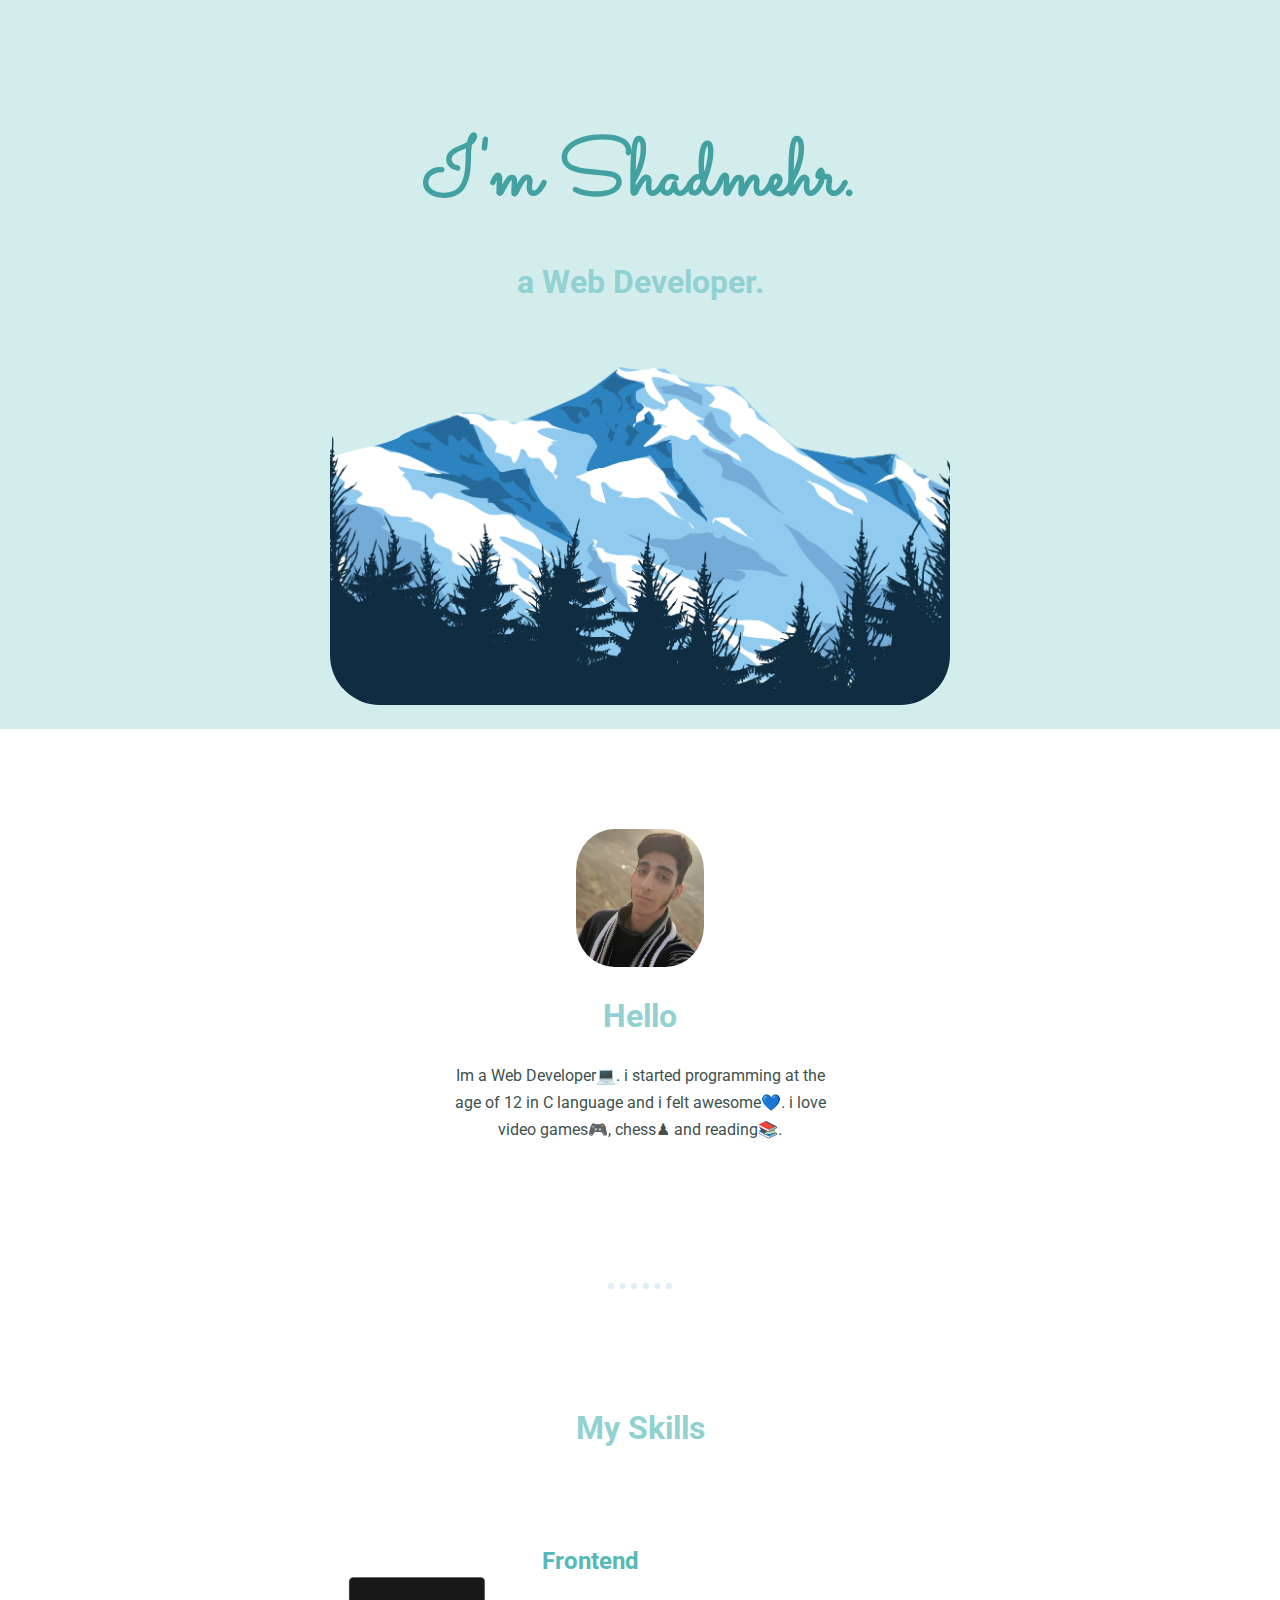
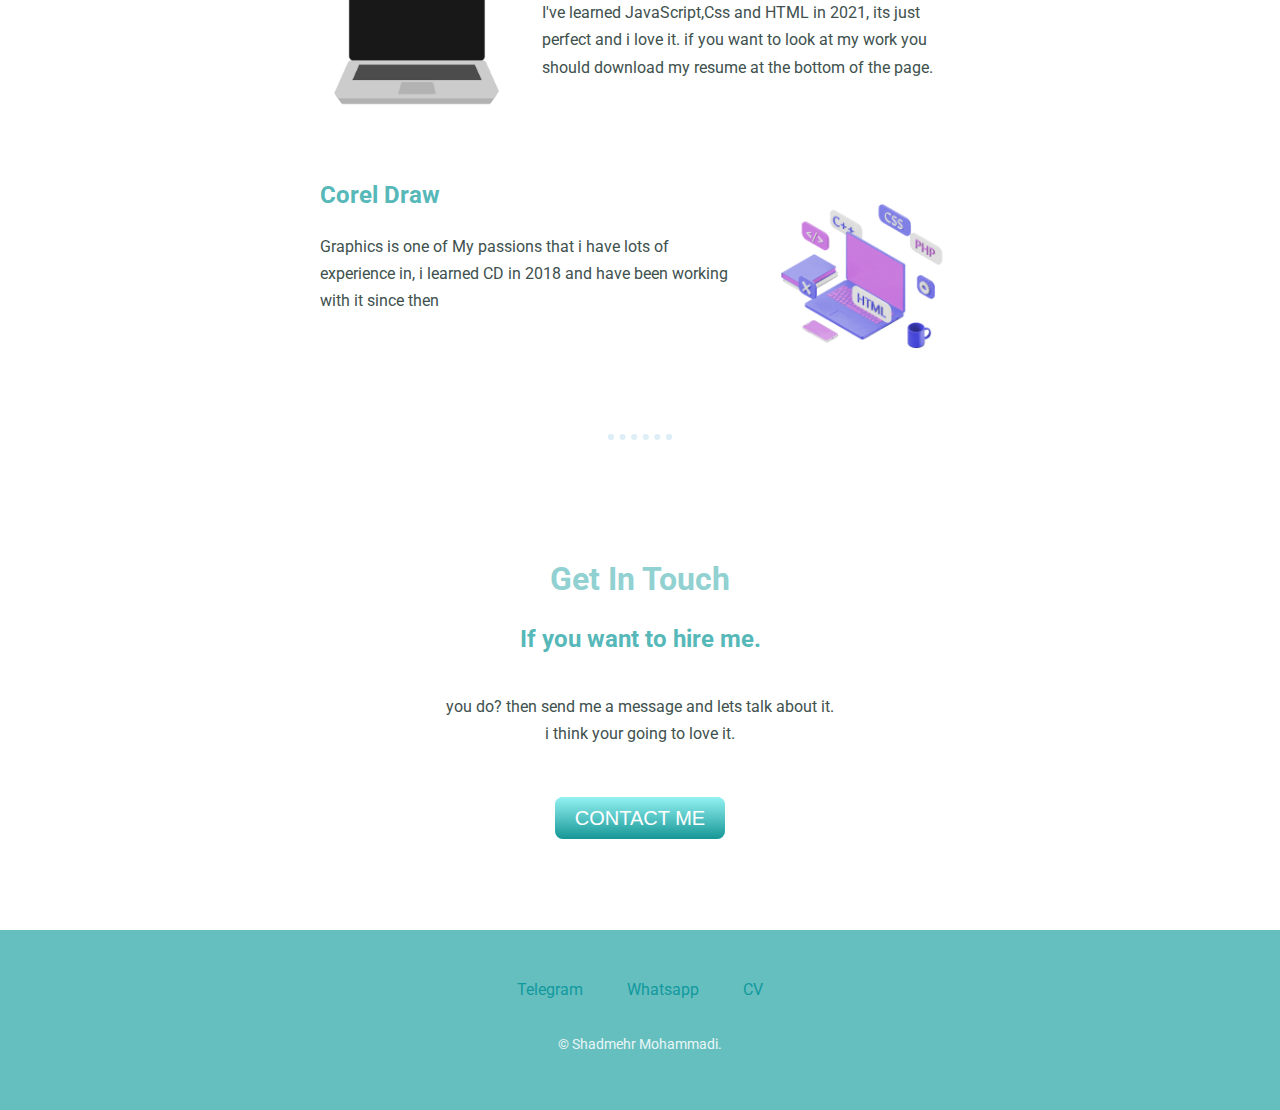
==== index.html @ 969bfa62 "changed the file name" ====
<!DOCTYPE html>
<html>

<head>
    <meta charset="UTF-8" />
    <link rel="stylesheet" href="CSS.css">
    <link rel="icon" href="favicon-blue.png">
    <link rel="preconnect" href="https://fonts.googleapis.com">
    <link rel="preconnect" href="https://fonts.gstatic.com" crossorigin>
    <link href="https://fonts.googleapis.com/css2?family=Roboto:wght@400;700&family=Sacramento&display=swap" rel="stylesheet">

    <title>Shadmehr M</title>
</head>

<body>

    <div class="upper-container">

        <h1>I'm Shadmehr.</h1>
        <h2>a Web Developer.</h2>
        <img class="mountain-png" src="ad.png" alt="mountain-png">
    </div>

    <div class="middle-container">
        <div class="profile">
            <img class="sqr" src="selfi2.png" alt="selfi profile">
            <h2>Hello</h2>
            <p class="intro">Im a Web Developer💻. i started programming at the age of 12 in C language and i felt awesome💙. i love video games🎮, chess♟ and reading📚.</p>
        </div>
        <hr>
        <div class="skills">
            <h2>My Skills</h2>
            <div class="skill-row">
                <img class="skill-pic1" src="giphy.webp" alt="skill-pic">
                <h3>Frontend</h3>
                <p class="skill-p1">I've learned JavaScript,Css and HTML in 2021, its just perfect and i love it. if you want to look at my work you should download my resume at the bottom of the page.</p>
            </div>
            <div class="skill-row">
                <img class="skill-pic2" src="giphy_s.gif" alt="skill-pic">
                <h3>Corel Draw</h3>
                <p class="skill-p2">Graphics is one of My passions that i have lots of experience in, i learned CD in 2018 and have been working with it since then</p>
            </div>
        </div>
        <hr>
        <div class="contact-me">
            <h2>Get In Touch</h2>
            <h3>If you want to hire me.</h3>
            <p class="contact-massage">you do? then send me a message and lets talk about it.<br>i think your going to love it.</p>
            <a class="btn" href="mailto:Shadmehr.m2002@Gmail.com">CONTACT ME</a>
        </div>
    </div>


    <div class="bottom-container">
        <a class="footer-link" href="https://t.me/ShadmehrM9013">Telegram</a>
        <a class="footer-link" href="https://wa.me/message/WJGTUYODOZBIM1">Whatsapp</a>
        <a class="footer-link" href="https://my.indeed.com/p/shadmehrm-q9w05di">CV</a>
        <p class="copyright">© Shadmehr Mohammadi.</p>
    </div>


</body>

</html>
---- CSS.css ----
body {
    color: #40514E !important;
    font-family: 'Roboto', sans-serif !important;
    text-align: center !important;
    margin: 0 auto 0 auto !important;
    padding: 0px !important;
}

.upper-container {
    margin: 0px;
    padding: 20px;
    background-color: #D3EDED;
}

.middle-container {
    margin: 100px 0px;
}

.bottom-container {
    background-color: #66BFBF;
    padding: 50px 0px 20px;
}

.sqr {
    width: 10%;
    height: 10%;
    border-radius: 30%;
}

.skill-pic1 {
    width: 30%;
    /* height: 30%;*/
    border-radius: 150px;
    float: left;
    margin-right: 30px;
}

.skill-pic2 {
    width: 30%;
    /*   height: 30%;*/
    border-radius: 150px;
    float: right;
    margin-left: 30px;
}

.mountain-png {
    width: 50%;
    height: 50%;
    border-radius: 50px;
    margin-top: 40px;
}

.skill-row {
    width: 50%;
    margin-top: 100px;
    margin-right: auto;
    margin-bottom: 100px;
    margin-left: auto;
    text-align: left;
}

h1 {
    font-family: Sacramento, cursive;
    color: #43A1A1;
    font-size: 500%;
    margin-top: 100px;
    margin-bottom: 0px;
}

h2 {
    color: #91D1D1;
    font-size: 200%;
}

h3 {
    color: #56B8B8;
    font-size: 150%;
}

hr {
    border: dotted #deeef7 6px;
    border-bottom: none;
    width: 4%;
    margin: 120px auto;
}

.intro {
    width: 30%;
    margin: auto;
    padding-bottom: 20px;
}

p {
    line-height: 1.7;
}

a {
    color: #11999E;
    font-family: 'Roboto', sans-serif;
    margin: 10px 20px;
    text-decoration: none;
}

a:hover {
    color: #EAF6F6;
}

.contact-massage {
    width: 40%;
    margin: 40px auto 60px;
}

.copyright {
    color: #EAF6F6;
    font-size: 85%;
    padding: 20px 0px;
}

.btn {
    background: #94f2f2;
    background-image: -webkit-linear-gradient(top, #94f2f2, #169696);
    background-image: -moz-linear-gradient(top, #94f2f2, #169696);
    background-image: -ms-linear-gradient(top, #94f2f2, #169696);
    background-image: -o-linear-gradient(top, #94f2f2, #169696);
    background-image: linear-gradient(to bottom, #94f2f2, #169696);
    -webkit-border-radius: 8px;
    -moz-border-radius: 8px;
    border-radius: 8pxpx;
    font-family: Arial;
    color: #ffffff;
    font-size: 20px;
    padding: 10px 20px 10px 20px;
    text-decoration: none;
}

.btn:hover {
    background: #66BFBF;
    text-decoration: none;
}
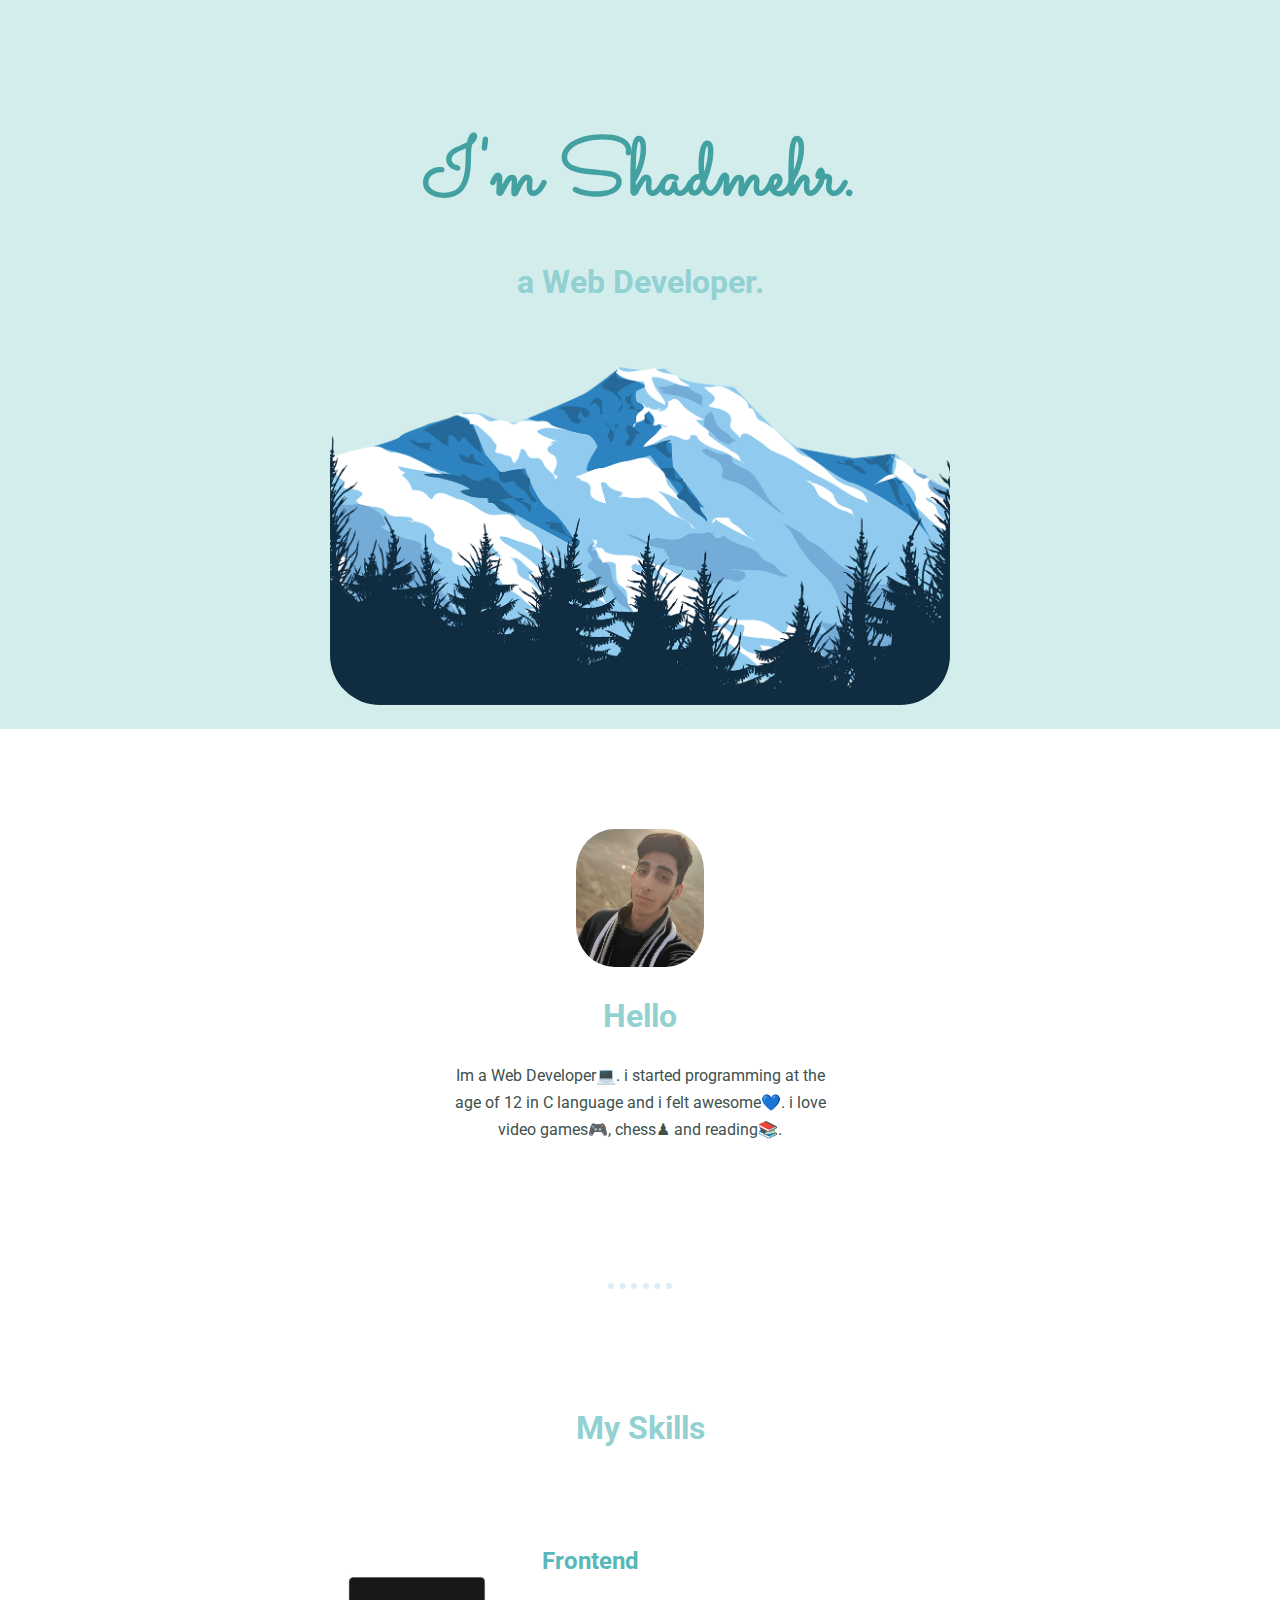
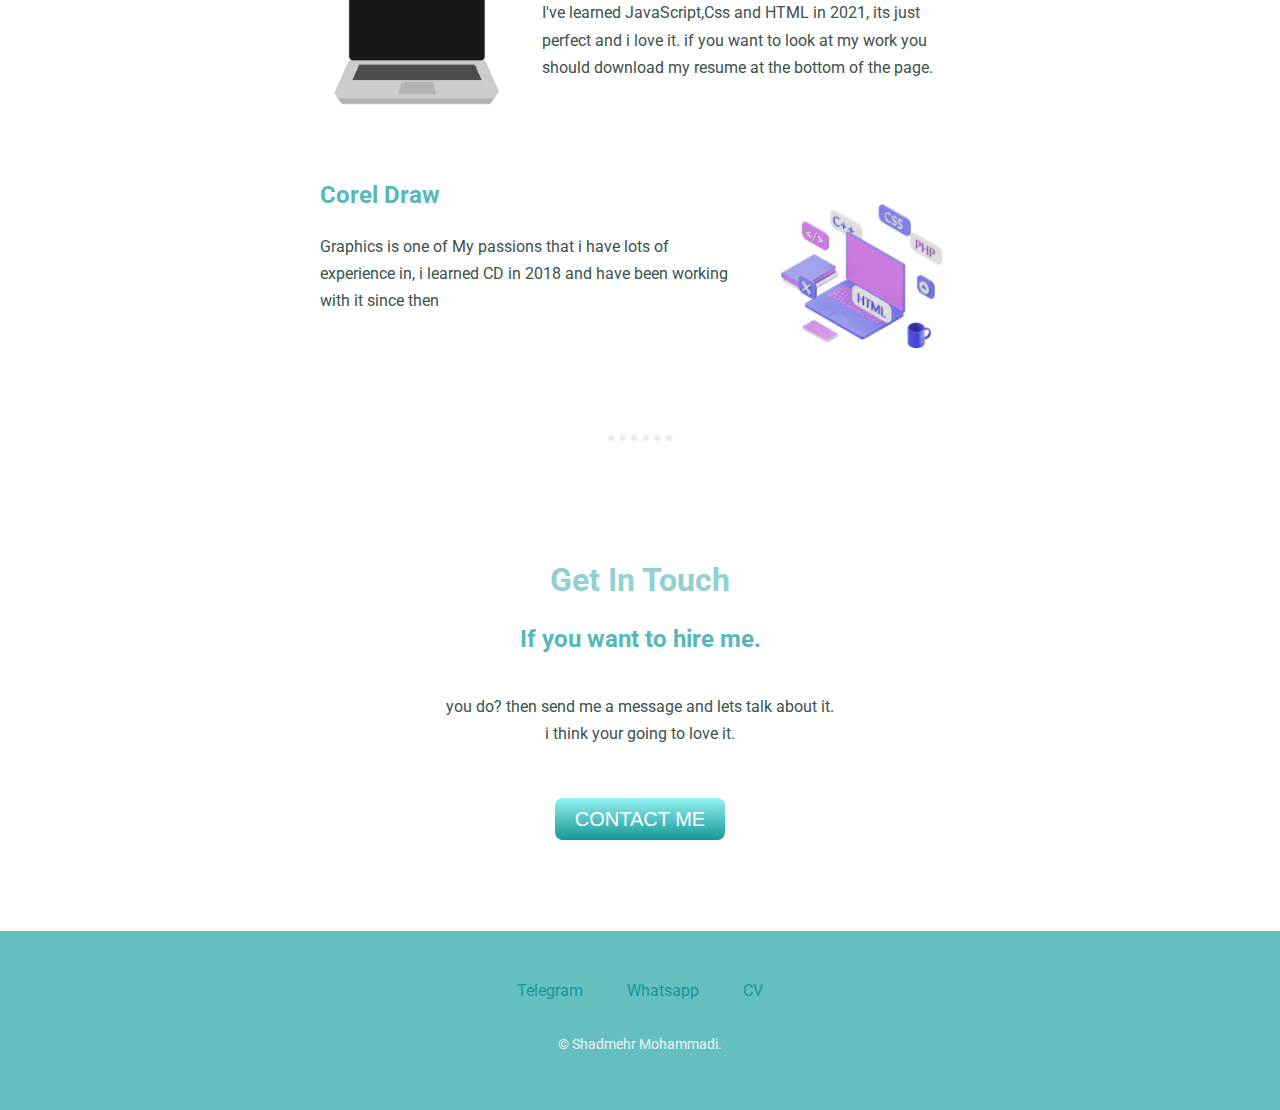
==== commit a4b208e1: "corrected" ====
--- a/index.html
+++ b/index.html
@@ -23,7 +23,7 @@
 
     <div class="middle-container">
         <div class="profile">
-            <img class="sqr" src="selfi2.png" alt="selfi profile">
+            <img class="sqr" src="selfi2.jpg" alt="selfi profile">
             <h2>Hello</h2>
             <p class="intro">Im a Web Developer💻. i started programming at the age of 12 in C language and i felt awesome💙. i love video games🎮, chess♟ and reading📚.</p>
         </div>
